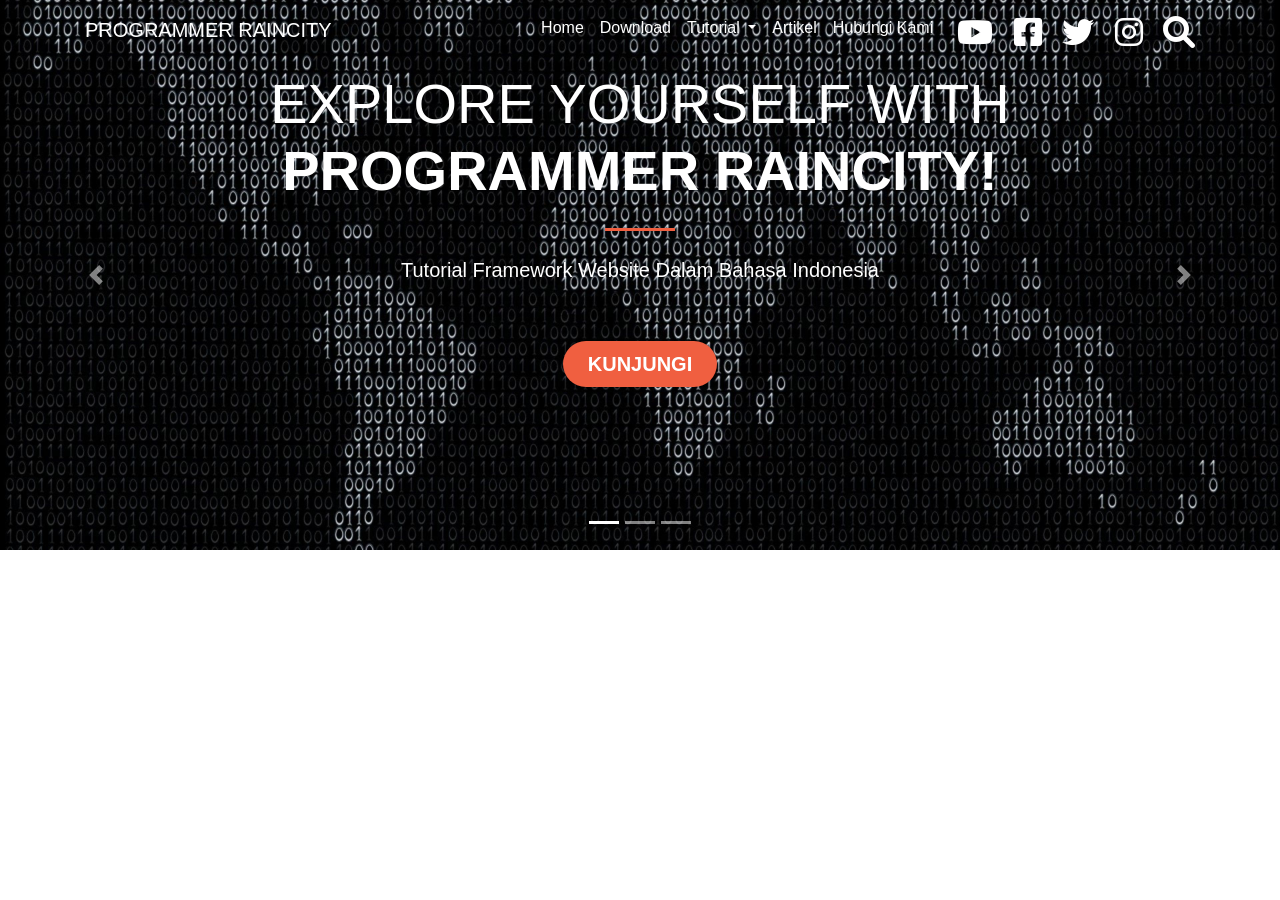
==== bootstrap/index.html @ fd23ca02 "first commit" ====
<!doctype html>
<html lang="en">

<head>
    <!-- Required meta tags -->
    <meta charset="utf-8">
    <meta name="viewport" content="width=device-width, initial-scale=1, shrink-to-fit=no">

    <!-- Bootstrap CSS -->
    <link rel="stylesheet" href="https://stackpath.bootstrapcdn.com/bootstrap/4.2.1/css/bootstrap.min.css"
        integrity="sha384-GJzZqFGwb1QTTN6wy59ffF1BuGJpLSa9DkKMp0DgiMDm4iYMj70gZWKYbI706tWS" crossorigin="anonymous">
    <!-- myCSS -->
    <link rel="stylesheet" href="style.css">
    <!-- Font awesome -->
    <!-- <script src="https://kit.fontawesome.com/2ecd2b527e.js" crossorigin="anonymous"></script> -->
    <!-- Font awesome local -->
    <link rel="stylesheet" href="fontawesome/css/all.min.css">

    <title>Bootstrap</title>
</head>

<body id="page-top">
    <!-- Start navbar -->
    <nav class="navbar navbar-expand-lg navbar-light bg-transparant fixed-top" id="mainNav">
        <div class="container">
            <a class="navbar-brand text-white" href="#page-top">PROGRAMMER RAINCITY</a>
            <button class="navbar-toggler navbar-toggler-right" type="button" data-toggle="collapse"
                data-target="#navbarNav" aria-controls="navbarNav" aria-expanded="false" aria-label="Toggle navigation">
                <span class="navbar-toggler-icon"></span>
            </button>
            <div class="collapse navbar-collapse" id="navbarNav">
                <ul class="navbar-nav ml-auto">
                    <li class="nav-item active">
                        <a class="nav-link js-scroll-trigger text-white" href="#home">Home <span
                                class="sr-only">(current)</span></a>
                    </li>
                    <li class="nav-item">
                        <a class="nav-link js-scroll-trigger text-white" href="#download">Download</a>
                    </li>
                    <li class="nav-item dropdown">
                        <a class="nav-link dropdown-toggle text-white" href="#" id="navbarDropdown" role="button"
                            data-toggle="dropdown" aria-haspopup="true" aria-expanded="false">
                            Tutorial
                        </a>
                        <div class="dropdown-menu" aria-labelledby="navbarDropdown">
                            <a class="dropdown-item text-white" href="#">Action</a>
                            <a class="dropdown-item text-white" href="#">Another action</a>
                            <div class="dropdown-divider"></div>
                            <a class="dropdown-item text-white" href="#">Something else here</a>
                        </div>
                    </li>
                    <li class="nav-item">
                        <a class="nav-link js-scroll-trigger text-white" href="#artikel">Artikel</a>
                    </li>
                    <li class="nav-item">
                        <a class="nav-link js-scroll-trigger text-white" href="#hubungi-kami">Hubungi Kami</a>
                    </li>
                    <li>
                        <i class="fa-2x fa-brands fa-youtube text-white ml-3 mt-2"></i>
                        <i class="fa-2x fa-brands fa-facebook-square text-white ml-3 mt-2"></i>
                        <i class="fa-2x fa-brands fa-twitter text-white ml-3 mt-2"></i>
                        <i class="fa-2x fa-brands fa-instagram text-white ml-3 mt-2"></i>
                        <i class="fa-2x fa-solid fa-magnifying-glass text-white ml-3 mt-2"></i>
                    </li>
                </ul>
            </div>
        </div>
    </nav>
    <!-- End navbar -->

    <!-- Start jumbotrol -->
    <!-- <div class="jumbotron">
        <div class="container">
            <h1 class="display-4">EXPLORE YOURSELF WITH <br> <span class="font-weight-bold">PROGRAMMER RAINCITY!</span></h1>
            <hr class="my-4">
            <p class="lead">Tutorial Framework Website Dalam Bahasa Indonesia</p>
            <a class="btn btn-primary btn-lg font-weight-bold" href="#" role="button">KUNJUNGI</a>
        </div>
    </div> -->
    <!-- End jumbotron -->

    <!-- Start carousel -->
    <div id="carouselExampleIndicators" class="carousel slide" data-ride="carousel">
        <ol class="carousel-indicators">
            <li data-target="#carouselExampleIndicators" data-slide-to="0" class="active"></li>
            <li data-target="#carouselExampleIndicators" data-slide-to="1"></li>
            <li data-target="#carouselExampleIndicators" data-slide-to="2"></li>
        </ol>
        <div class="carousel-inner">
            <div class="carousel-item active">
                <img src="images/796835.jpg" class="d-block w-100" alt="...">
                <div class="carousel-caption d-none d-md-block">
                    <h1 class="display-4">EXPLORE YOURSELF WITH <br> <span class="font-weight-bold">PROGRAMMER
                            RAINCITY!</span></h1>
                    <hr class="my-4">
                    <p class="lead">Tutorial Framework Website Dalam Bahasa Indonesia</p>
                    <a class="btn btn-primary btn-lg font-weight-bold" href="#" role="button">KUNJUNGI</a>
                </div>
            </div>
            <div class="carousel-item">
                <img src="images/796849.jpg" class="d-block w-100" alt="...">
                <div class="carousel-caption d-none d-md-block">
                    <h1 class="display-4">JOIN NOW WITH <br> <span class="font-weight-bold">PROGRAMMER
                            RAINCITY!</span></h1>
                    <hr class="my-4">
                    <p class="lead">Tutorial Framework Website Dalam Bahasa Indonesia</p>
                    <a class="btn btn-primary btn-lg font-weight-bold" href="#" role="button">JOIN</a>
                </div>
            </div>
            <div class="carousel-item">
                <img src="images/796843.png" class="d-block w-100" alt="...">
                <div class="carousel-caption d-none d-md-block">
                    <h1 class="display-4">GET A LOT OF EXPERIENCE WITH <br> <span class="font-weight-bold">PROGRAMMER
                            RAINCITY!</span></h1>
                    <hr class="my-4">
                    <p class="lead">Tutorial Framework Website Dalam Bahasa Indonesia</p>
                    <a class="btn btn-primary btn-lg font-weight-bold" href="#" role="button">JOIN</a>
                </div>
            </div>
        </div>
        <a class="carousel-control-prev" href="#carouselExampleIndicators" role="button" data-slide="prev">
            <span class="carousel-control-prev-icon" aria-hidden="true"></span>
            <span class="sr-only">Previous</span>
        </a>
        <a class="carousel-control-next" href="#carouselExampleIndicators" role="button" data-slide="next">
            <span class="carousel-control-next-icon" aria-hidden="true"></span>
            <span class="sr-only">Next</span>
        </a>
    </div>
    <!-- End carousel -->


    <!-- Optional JavaScript -->
    <!-- jQuery first, then Popper.js, then Bootstrap JS -->
    <script src="https://code.jquery.com/jquery-3.3.1.slim.min.js"
        integrity="sha384-q8i/X+965DzO0rT7abK41JStQIAqVgRVzpbzo5smXKp4YfRvH+8abtTE1Pi6jizo" crossorigin="anonymous">
    </script>
    <script src="https://cdnjs.cloudflare.com/ajax/libs/popper.js/1.14.6/umd/popper.min.js"
        integrity="sha384-wHAiFfRlMFy6i5SRaxvfOCifBUQy1xHdJ/yoi7FRNXMRBu5WHdZYu1hA6ZOblgut" crossorigin="anonymous">
    </script>
    <script src="https://stackpath.bootstrapcdn.com/bootstrap/4.2.1/js/bootstrap.min.js"
        integrity="sha384-B0UglyR+jN6CkvvICOB2joaf5I4l3gm9GU6Hc1og6Ls7i6U/mkkaduKaBhlAXv9k" crossorigin="anonymous">
    </script>
</body>

</html>
---- bootstrap/style.css ----
.jumbotron {
    background-image: url(image.jpg);
    background-size: cover;
    height: 750px;
    text-align: center;
    margin-top: -120px;
}

.jumbotron .display-4 {
    color: white;
    margin-top: 200px;
}

.jumbotron p {
    color: white;
    font-size: 25px;
}

.jumbotron hr {
    border-color: #f05f40;
    width: 70px;
    border-width: 3px;
}

.jumbotron .btn {
    background-color: #f05f40;
    border: none;
    border-radius: 25px;
    padding-right: 25px;
    padding-left: 25px;
    margin-top: 40px;
}

/* Ini adalah style untuk carousel */

.carousel-item {
    height: 670px;
}

.carousel-item img {
    margin-top: -120px ;
}

.carousel-item .display-4 {
    margin-top: -440px;
}

.carousel-item hr {
    border-color: #f05f40;
    width: 70px;
    border-width: 3px;
}

.carousel-item .btn {
    background-color: #f05f40;
    border: none;
    border-radius: 25px;
    padding-right: 25px;
    padding-left: 25px;
    margin-top: 40px;
}

.fa-youtube {
    color: red;
}

.fa-facebook-square {
    color: blue;
}

.fa-twitter-square {
    color: lightblue;
}
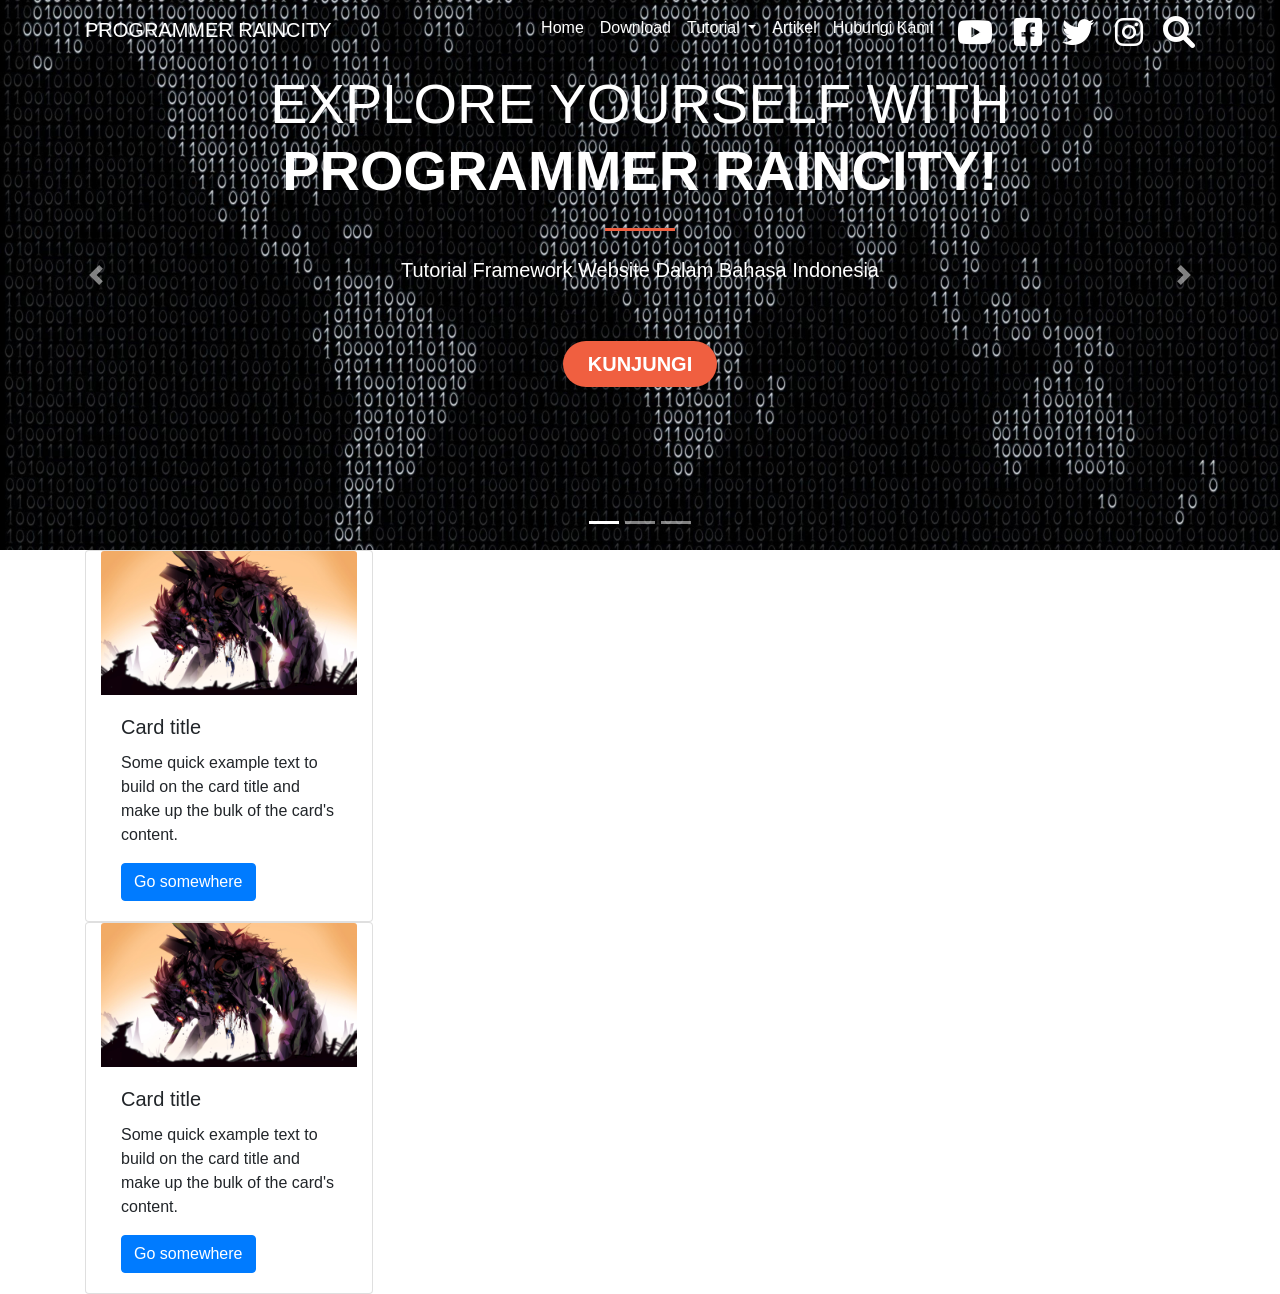
==== commit 511cd5b8: "update commit" ====
--- a/bootstrap/index.html
+++ b/bootstrap/index.html
@@ -129,6 +129,27 @@
     </div>
     <!-- End carousel -->
 
+    <!-- Start grid -->
+    <div class="container">
+        <div class="card col-md-6" style="width: 18rem;">
+            <img src="images/eva-galery/489876.jpg" class="card-img-top" alt="...">
+            <div class="card-body">
+              <h5 class="card-title">Card title</h5>
+              <p class="card-text">Some quick example text to build on the card title and make up the bulk of the card's content.</p>
+              <a href="#" class="btn btn-primary">Go somewhere</a>
+            </div>
+          </div>
+
+          <div class="card col-md-6" style="width: 18rem;">
+            <img src="images/eva-galery/489876.jpg" class="card-img-top" alt="...">
+            <div class="card-body">
+              <h5 class="card-title">Card title</h5>
+              <p class="card-text">Some quick example text to build on the card title and make up the bulk of the card's content.</p>
+              <a href="#" class="btn btn-primary">Go somewhere</a>
+            </div>
+          </div>
+    </div>
+    <!-- End grid -->
 
     <!-- Optional JavaScript -->
     <!-- jQuery first, then Popper.js, then Bootstrap JS -->
